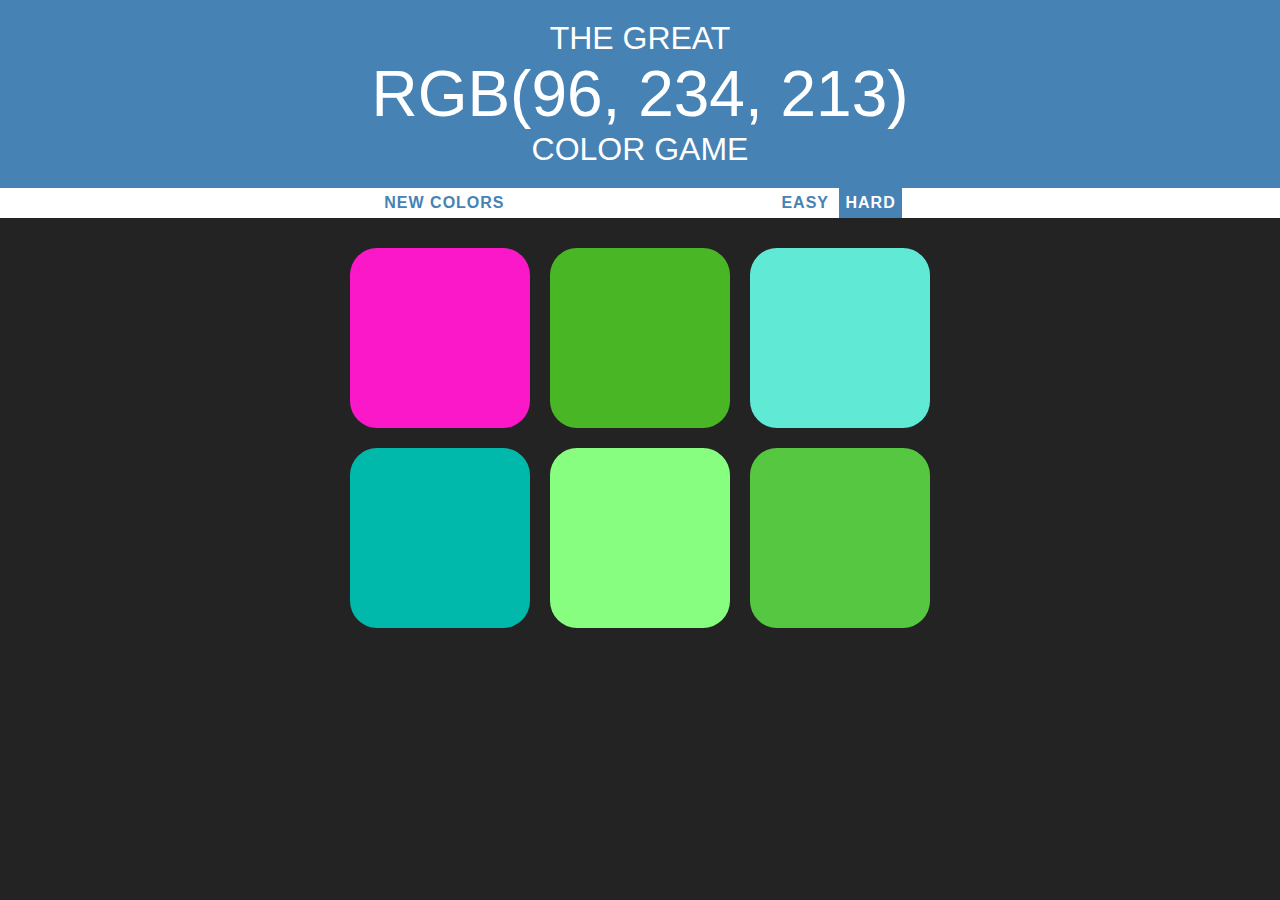
==== colorGame.html @ c607e7b6 "initial commit" ====
<!DOCTYPE html>
<html lang="en">
<head>
    <meta charset="UTF-8">
    <meta name="viewport" content="width=device-width, initial-scale=1.0">
    <title>Color Game</title>
    <link rel="stylesheet" type="text/css" href="colorGame.css">
</head>
<body>
<h1>The Great
    <br> 
    <span id="colorDisplay">RGB</span>
    <br>    
    Color Game</h1>
<div id="stripe">
    <button id="reset">New Colors</button>
    <span id="message"></span>
    <button class="mode">Easy</button>
    <button  class="mode selected">Hard</button>
</div>

    <div id="container">
        <div class="square"></div>
        <div class="square"></div>
        <div class="square"></div>
        <div class="square"></div>
        <div class="square"></div>
        <div class="square"></div>
    </div>
    
    <script type="text/javascript" src="colorGame.js"></script>
</body>
</html>
---- colorGame.css ----
body{
    background-color: #232323;
    margin: 0;
    font-family: sans-serif;
}

.square {
    width: 30%;
    background: purple;
    padding-bottom: 30%;
    float: left;
    margin: 1.66%;
    border-radius: 15%;
    transition: background 0.6s;
}

#container {
    margin: 20px auto;
    max-width: 600px;
}

h1{
    color: white;
    font-weight: normal;
    text-transform: uppercase;
    text-align: center;
    background-color: steelblue;
    margin: 0;
    padding: 20px 0;
}

#colorDisplay{
    font-size: 200%;
}

#message{
    display: inline-block;
    width: 20%;
}


#stripe{
    background-color: white;
    height: 30px;
    text-align: center;
}

.selected {
    color: white;
    background-color: steelblue;
}

button{
    border: none;
    background: none;
    text-transform: uppercase;
    height: 100%;
    font-weight: 700;
    color: steelblue;
    letter-spacing: 1px;
    font-size: inherit;
    transition: all 300ms;
    outline: none;
}

button:hover {
    color: white;
    background-color: steelblue;
}
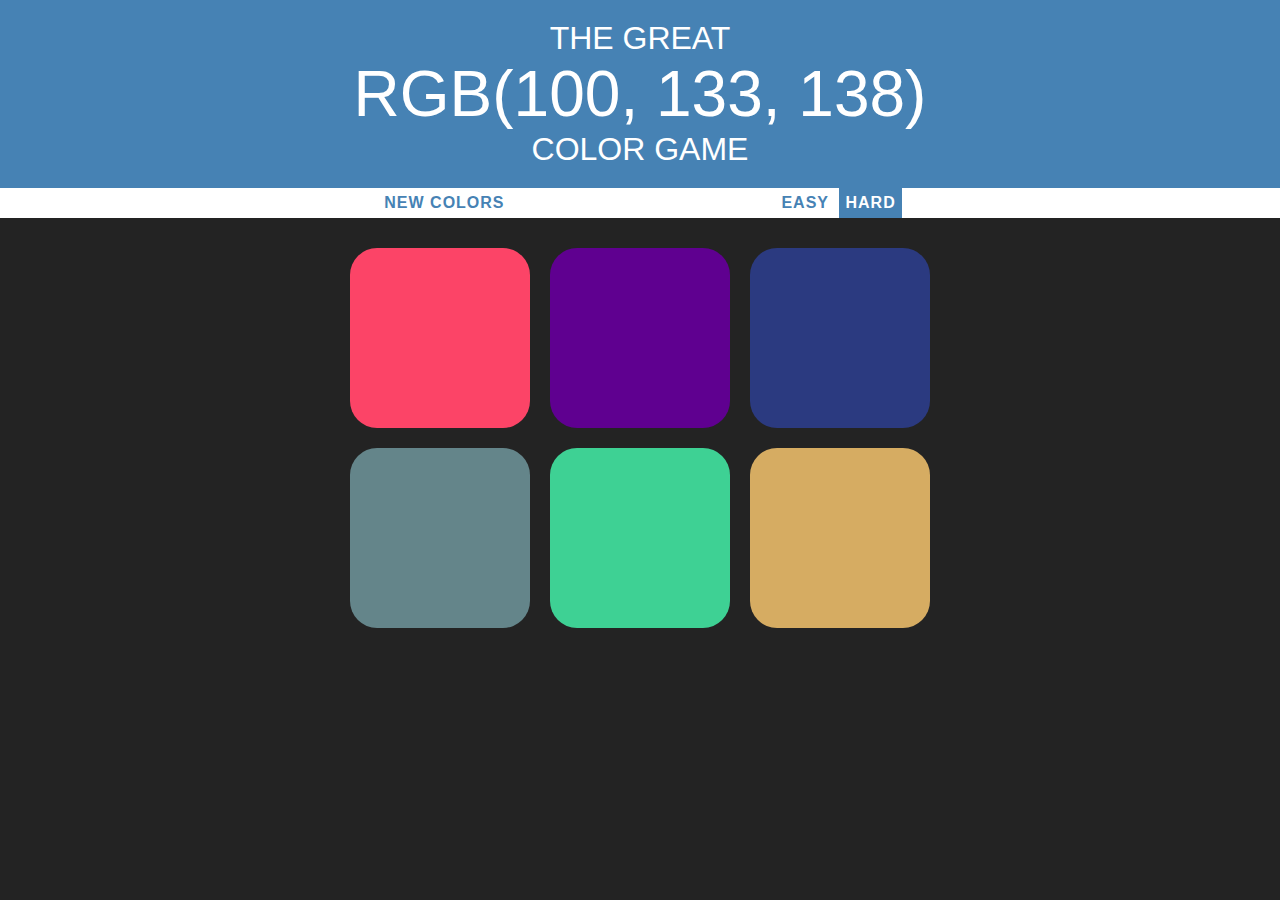
==== commit fe75ef7d: "Rename colorgame.html to colorGame.html" ====
--- a/colorGame.html
+++ b/colorGame.html
@@ -30,4 +30,4 @@
     
     <script type="text/javascript" src="colorGame.js"></script>
 </body>
-</html>+</html>
